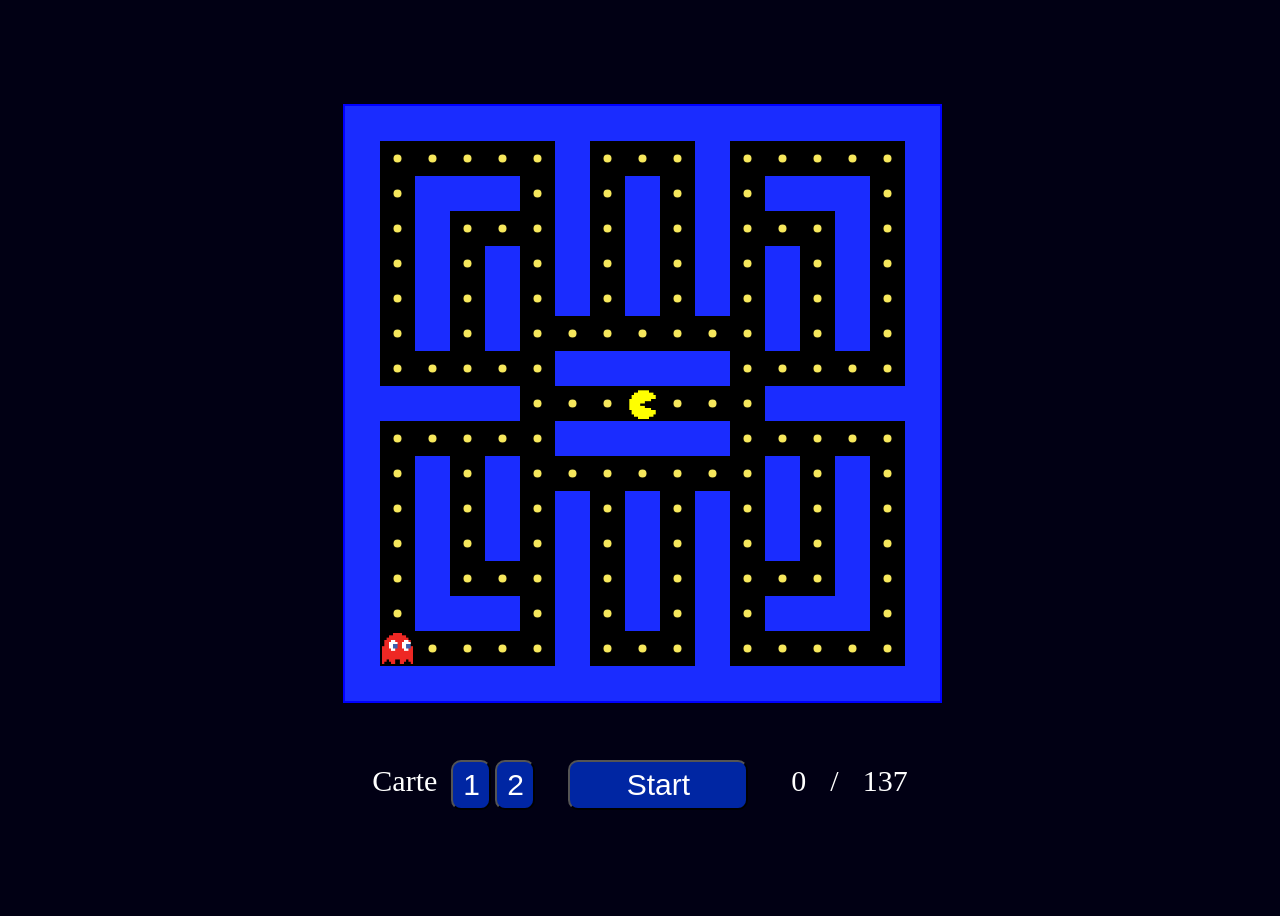
==== index.html @ 07b0a45b "chager 2 cartes" ====
<!DOCTYPE html>
<html lang="fr">
<head>
    <meta charset="UTF-8">
    <meta name="viewport" content="width=device-width, initial-scale=1.0">
    <link href="style.css" rel="stylesheet">
    <link href="style-ambre.css" rel="stylesheet">
    <title>Pac-Man NSI</title>
</head>
<body style="min-width: 700px">
        <!-- zone de jeu : canvas + message overlay -->
        <div id="gameContainer" style="position:relative; width:595px; margin:0 auto 10px;">
            <canvas id="game" width="595" height="595"></canvas>
            <div id="gameMessage" style="display:none; position:absolute; top:50%; left:50%; transform:translate(-50%,-50%); width:85%; text-align:center; font-size:22px; color:#fff; background:rgba(0,0,0,0.7); padding:8px; border-radius:6px; box-sizing:border-box; z-index:10;">
            </div>
        </div>
        <table>
            <tr>
                <td style="padding-right: 30px;">
                    <span>Carte</span>
                    <button id="btnCarte1" type="button" onclick="chargerCarte1();" style="width:40px">1</button>
                    <button id="btnCarte2" type="button" onclick="chargerCarte2();" style="width:40px">2</button>
                </td>
                <td>
                    <button id="btnStart" type="button" onclick="start();start2();">Start</button>
                    <button id="btnRestart" type="button" onclick="recommencer();" style="display:none;">Recommencer</button>
                </td>
                <td style="padding-left: 30px;">
                    <span id="spanPastilleMangee">0</span>
                    <span id="spanPastilleSeparation">/</span>
                    <span id="spanPastilleTotal">0</span>
                </td>
            </tr>
        </table>
    <!---lu en dernier-->
    <script src="pacman.js"></script>
    <script src="pacman-ambre.js"></script>
</body>
</html>
---- style.css ----
body {
  display: flex;
  flex-direction: column;
  justify-content: center;
  align-items: center;
  height: 100vh;
  background-color: rgb(1, 0, 20);
}

canvas {
  border: 2px solid blue;
  background-color: black;
}

button {
  font-size: 30px;
  cursor: pointer;
  background-color: #0026a3;
  color: #fff;
  outline: #fff;
  border-radius: 10px;
  height: 50px;
  width: 180px;
  margin-top: 40px;
}

button:hover {
  background-color: #0e3bcf;
}
---- style-ambre.css ----
#btnRestart {   
  width: auto;
}
 
/* normaliser bouton et compteur : même boîte texte */
button, span {
    display: inline-block;
    font-size: 30px;
    color: #fff;
    height: 50px;
    margin-top: 40px;
    display: inline-block;
    vertical-align: middle;
    line-height: 42px;  /* égal à height => texte centré verticalement */
    padding: 0 10px;    
}

  /* message au dessus de la carte */
  /* container de la zone de jeu */
  #gameContainer {
    position: relative;
    width: 595px;
    margin: 0 auto 10px;
  }

  /* message affiché au-dessus du canvas */
  #gameMessage {
    display: none;
    position: absolute;
    top: 50%;
    left: 50%;
    transform: translate(-50%, -50%);
    width: 85%;
    text-align: center;
    font-size: 22px;
    color: #fff;
    background: rgba(0,0,0,0.7);
    padding: 8px;
    border-radius: 6px;
    box-sizing: border-box;
    z-index: 10;
  }

  /* style pour les boutons désactivés */
  button:disabled {
    opacity: 0.5;
    cursor: not-allowed;
  }
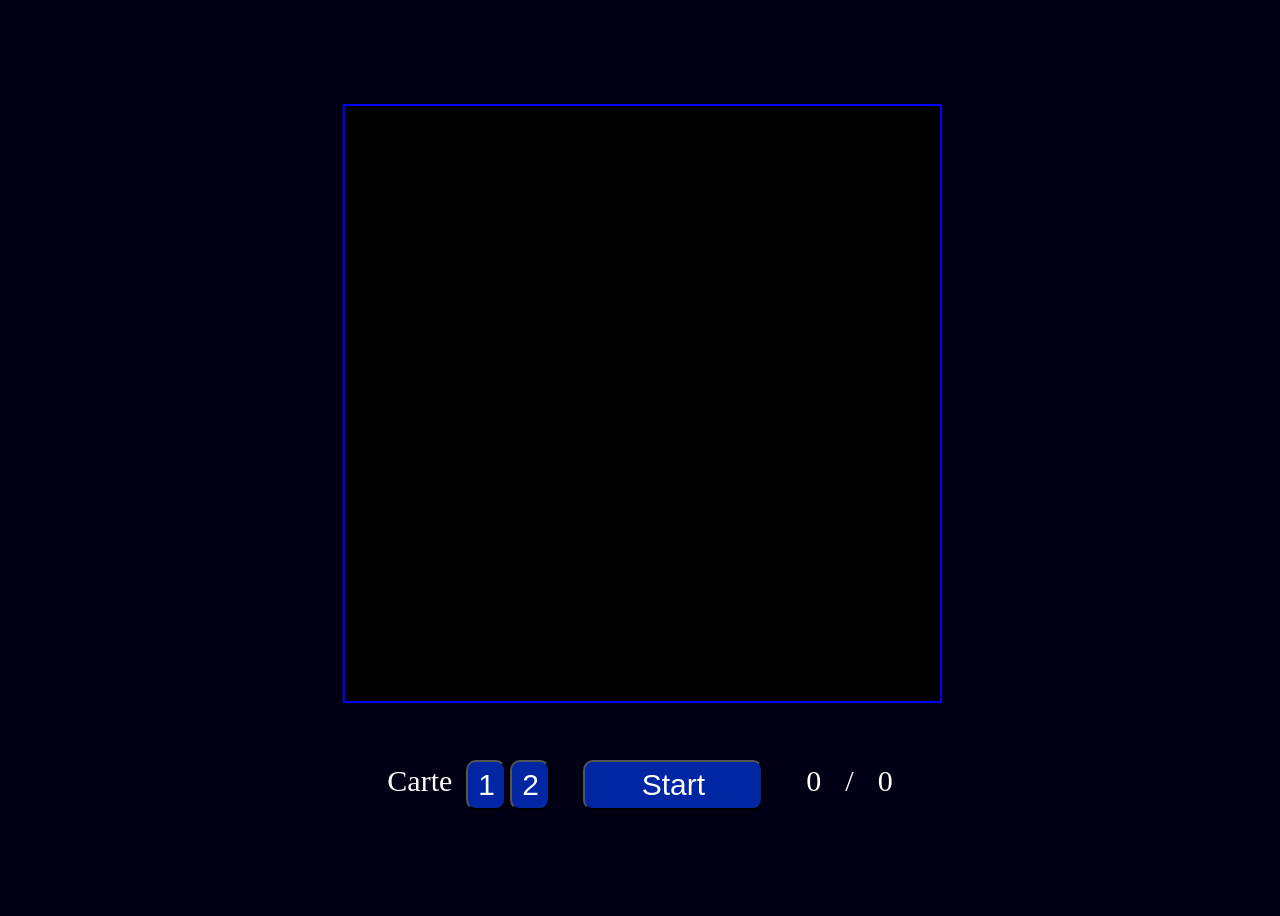
==== commit 14a3b857: "Fix HTML structure and script loading order" ====
--- a/index.html
+++ b/index.html
@@ -22,7 +22,7 @@
                     <button id="btnCarte2" type="button" onclick="chargerCarte2();" style="width:40px">2</button>
                 </td>
                 <td>
-                    <button id="btnStart" type="button" onclick="start();start2();">Start</button>
+                    <button id="btnStart" type="button" onclick="start();">Start</button>
                     <button id="btnRestart" type="button" onclick="recommencer();" style="display:none;">Recommencer</button>
                 </td>
                 <td style="padding-left: 30px;">
@@ -33,7 +33,6 @@
             </tr>
         </table>
     <!---lu en dernier-->
-    <script src="pacman.js"></script>
     <script src="pacman-ambre.js"></script>
 </body>
-</html>+</html>
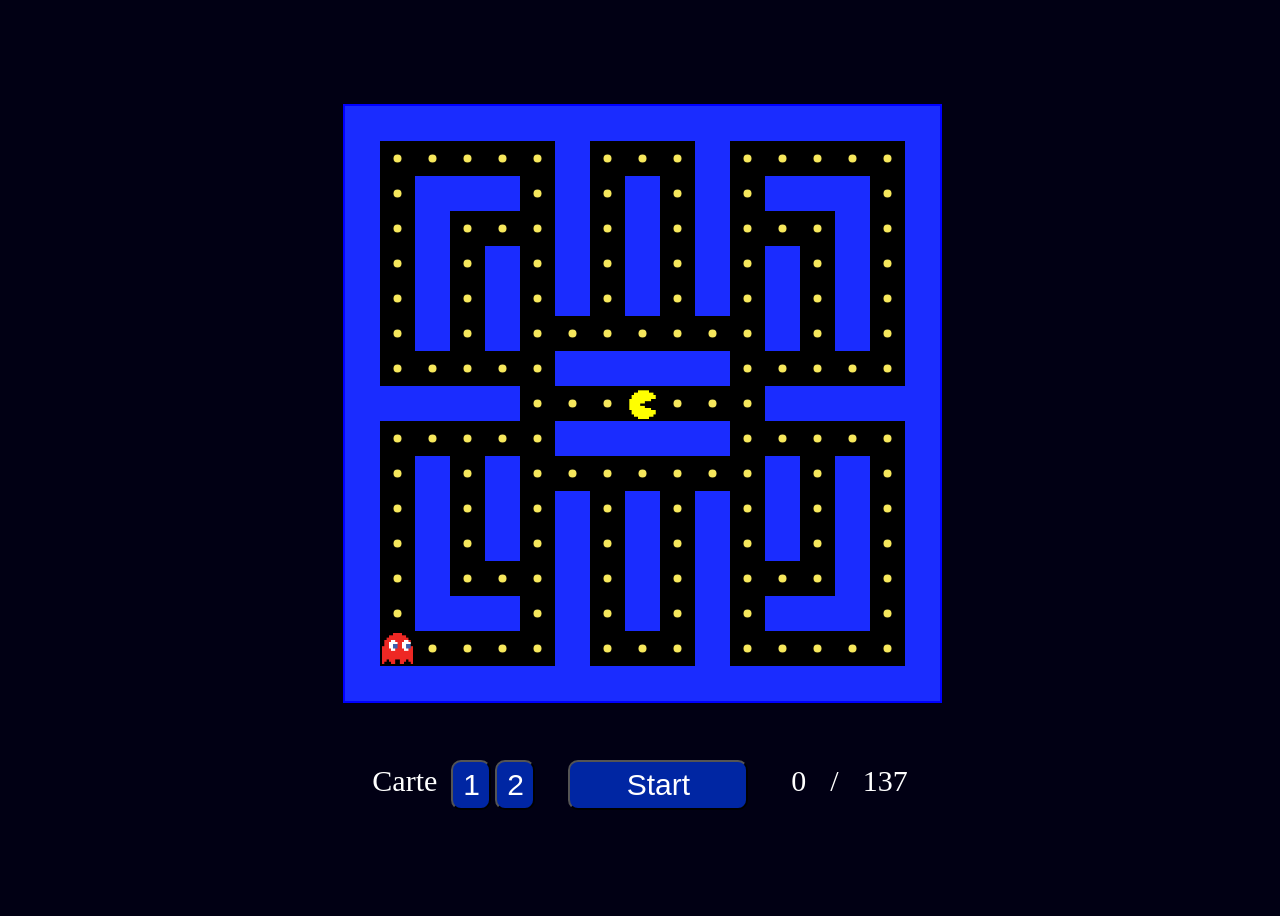
==== commit 3749afca: "corection erreurs" ====
--- a/index.html
+++ b/index.html
@@ -4,7 +4,6 @@
     <meta charset="UTF-8">
     <meta name="viewport" content="width=device-width, initial-scale=1.0">
     <link href="style.css" rel="stylesheet">
-    <link href="style-ambre.css" rel="stylesheet">
     <title>Pac-Man NSI</title>
 </head>
 <body style="min-width: 700px">
@@ -33,6 +32,6 @@
             </tr>
         </table>
     <!---lu en dernier-->
-    <script src="pacman-ambre.js"></script>
+    <script src="pacman.js"></script>
 </body>
 </html>
--- a/style.css
+++ b/style.css
@@ -26,4 +26,53 @@
 
 button:hover {
   background-color: #0e3bcf;
-}+}
+
+#btnRestart {   
+  width: auto;
+}
+ 
+/* normaliser bouton et compteur : même boîte texte */
+button, span {
+    display: inline-block;
+    font-size: 30px;
+    color: #fff;
+    height: 50px;
+    margin-top: 40px;
+    display: inline-block;
+    vertical-align: middle;
+    line-height: 42px;  /* égal à height => texte centré verticalement */
+    padding: 0 10px;    
+}
+
+  /* message au dessus de la carte */
+  /* container de la zone de jeu */
+  #gameContainer {
+    position: relative;
+    width: 595px;
+    margin: 0 auto 10px;
+  }
+
+  /* message affiché au-dessus du canvas */
+  #gameMessage {
+    display: none;
+    position: absolute;
+    top: 50%;
+    left: 50%;
+    transform: translate(-50%, -50%);
+    width: 85%;
+    text-align: center;
+    font-size: 22px;
+    color: #fff;
+    background: rgba(0,0,0,0.7);
+    padding: 8px;
+    border-radius: 6px;
+    box-sizing: border-box;
+    z-index: 10;
+  }
+
+  /* style pour les boutons désactivés */
+  button:disabled {
+    opacity: 0.5;
+    cursor: not-allowed;
+  }
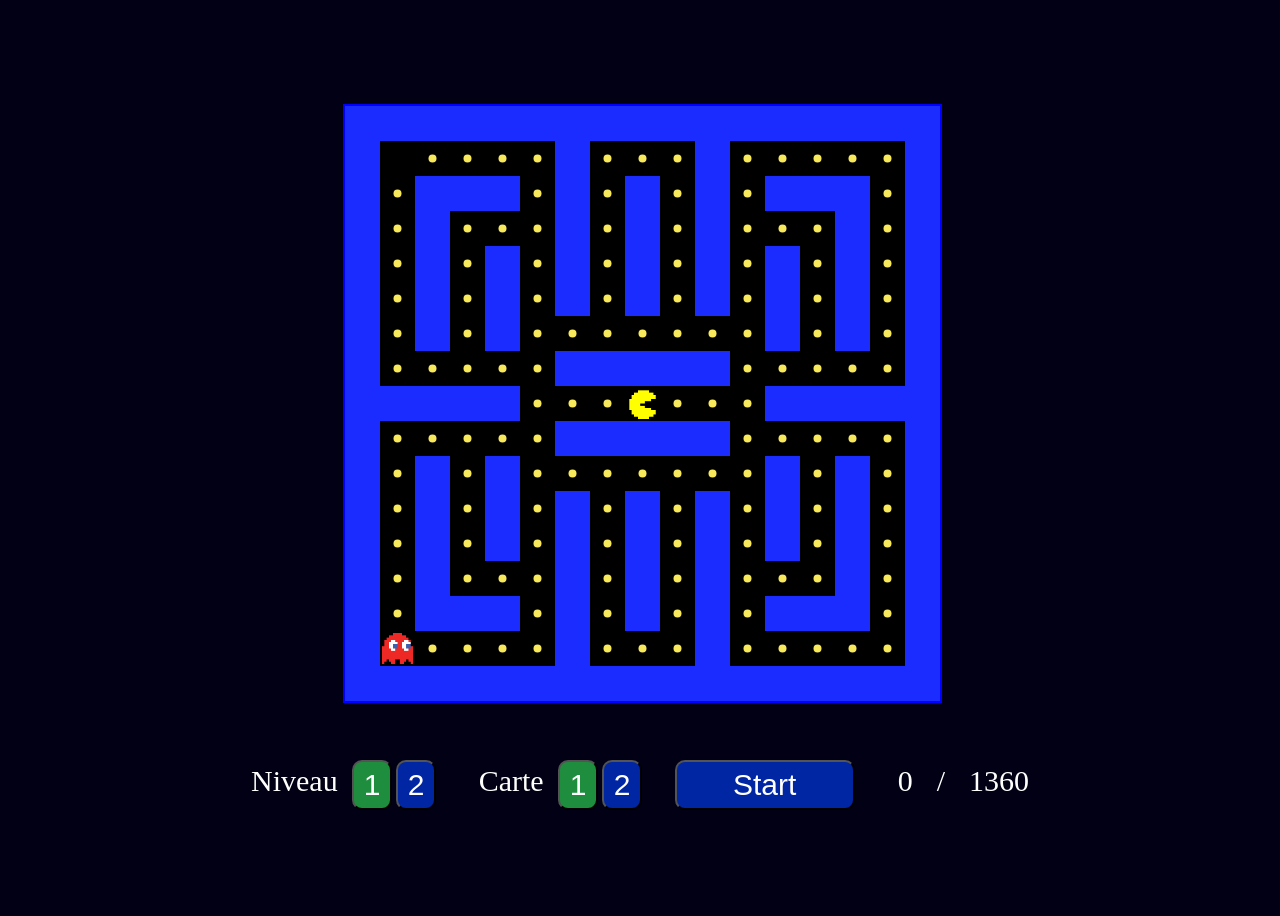
==== commit 687ac752: "adaptation code nouha Co-authored-by: Copilot <copilot@github.com>" ====
--- a/index.html
+++ b/index.html
@@ -8,7 +8,7 @@
 </head>
 <body style="min-width: 700px">
         <!-- zone de jeu : canvas + message overlay -->
-        <div id="gameContainer" style="position:relative; width:595px; margin:0 auto 10px;">
+        <div id="gameContainer" class="carte" style="position:relative; width:595px; margin:0 auto 10px;">
             <canvas id="game" width="595" height="595"></canvas>
             <div id="gameMessage" style="display:none; position:absolute; top:50%; left:50%; transform:translate(-50%,-50%); width:85%; text-align:center; font-size:22px; color:#fff; background:rgba(0,0,0,0.7); padding:8px; border-radius:6px; box-sizing:border-box; z-index:10;">
             </div>
@@ -16,9 +16,14 @@
         <table>
             <tr>
                 <td style="padding-right: 30px;">
+                    <span>Niveau</span>
+                    <button id="btnNiveau1" type="button" onclick="changerNiveau(1);" style="width:40px">1</button>
+                    <button id="btnNiveau2" type="button" onclick="changerNiveau(2);" style="width:40px">2</button>
+                </td>                
+                <td style="padding-right: 30px;">
                     <span>Carte</span>
-                    <button id="btnCarte1" type="button" onclick="chargerCarte1();" style="width:40px">1</button>
-                    <button id="btnCarte2" type="button" onclick="chargerCarte2();" style="width:40px">2</button>
+                    <button id="btnCarte1" type="button" onclick="chargerCarte(1);" style="width:40px">1</button>
+                    <button id="btnCarte2" type="button" onclick="chargerCarte(2);" style="width:40px">2</button>
                 </td>
                 <td>
                     <button id="btnStart" type="button" onclick="start();">Start</button>
--- a/style.css
+++ b/style.css
@@ -47,7 +47,7 @@
 
   /* message au dessus de la carte */
   /* container de la zone de jeu */
-  #gameContainer {
+  .carte {
     position: relative;
     width: 595px;
     margin: 0 auto 10px;
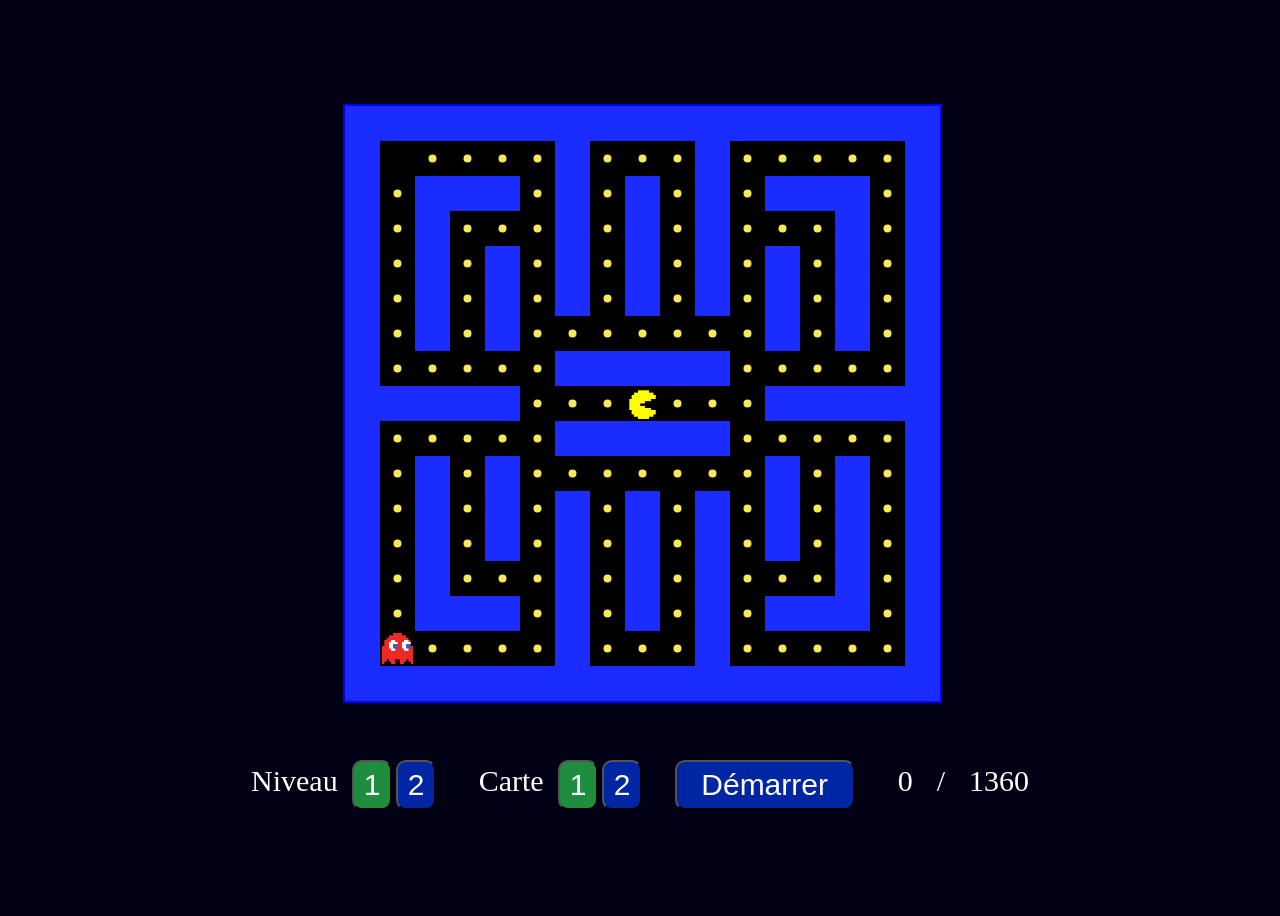
==== commit 5cd55987: "libellé bouton" ====
--- a/index.html
+++ b/index.html
@@ -26,8 +26,8 @@
                     <button id="btnCarte2" type="button" onclick="chargerCarte(2);" style="width:40px">2</button>
                 </td>
                 <td>
-                    <button id="btnStart" type="button" onclick="start();">Start</button>
-                    <button id="btnRestart" type="button" onclick="recommencer();" style="display:none;">Recommencer</button>
+                    <button id="btnStart" type="button" onclick="start();">Démarrer</button>
+                    <button id="btnRestart" type="button" onclick="recommencer();" style="display:none;">Arrêter</button>
                 </td>
                 <td style="padding-left: 30px;">
                     <span id="spanPastilleMangee">0</span>
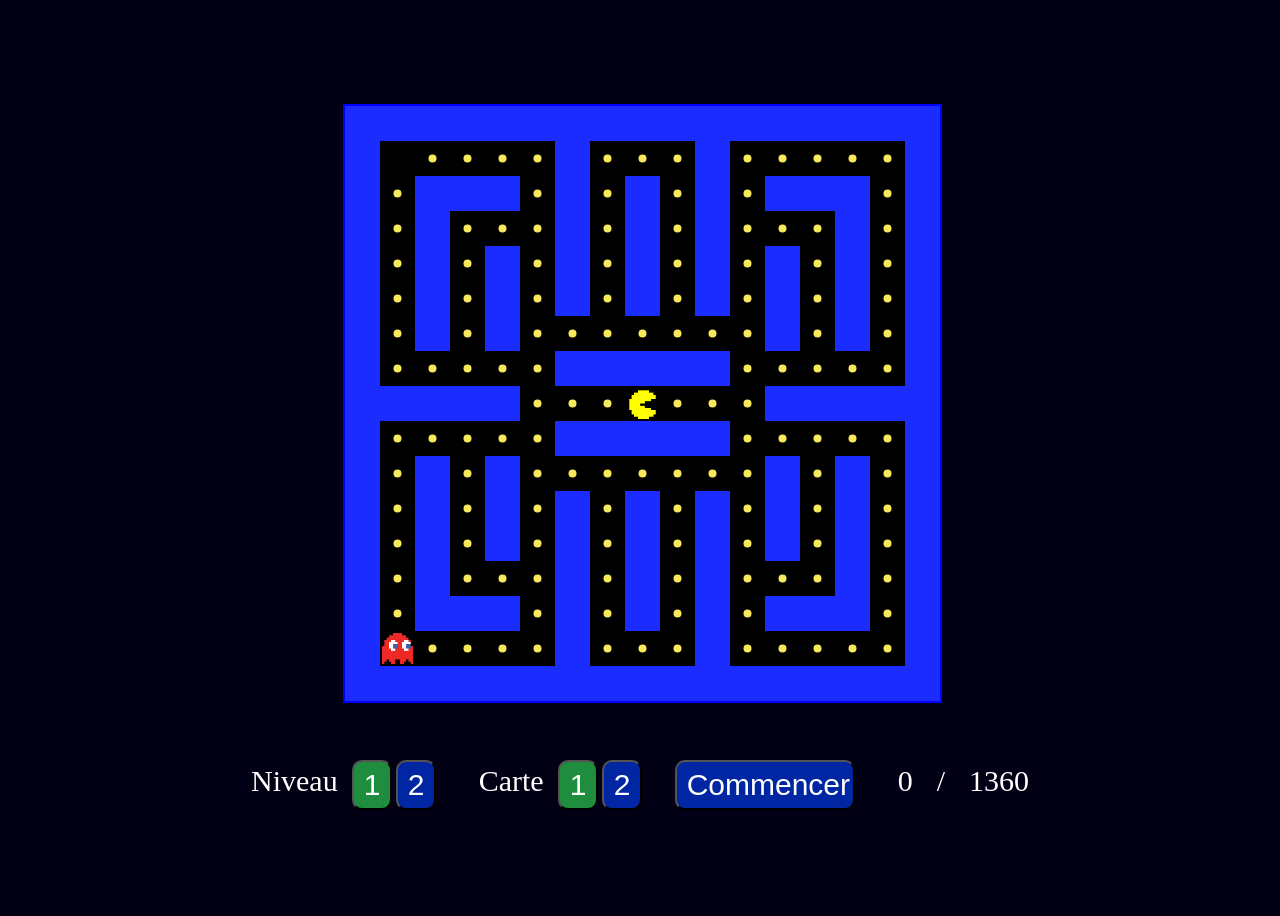
==== commit 31735006: "vitesse fantome Co-authored-by: Copilot <copilot@github.com>" ====
--- a/index.html
+++ b/index.html
@@ -26,8 +26,8 @@
                     <button id="btnCarte2" type="button" onclick="chargerCarte(2);" style="width:40px">2</button>
                 </td>
                 <td>
-                    <button id="btnStart" type="button" onclick="start();">Démarrer</button>
-                    <button id="btnRestart" type="button" onclick="recommencer();" style="display:none;">Arrêter</button>
+                    <button id="btnStart" type="button" onclick="start();">Commencer</button>
+                    <button id="btnRestart" type="button" onclick="recommencer();" style="display:none;">Recommencer</button>
                 </td>
                 <td style="padding-left: 30px;">
                     <span id="spanPastilleMangee">0</span>
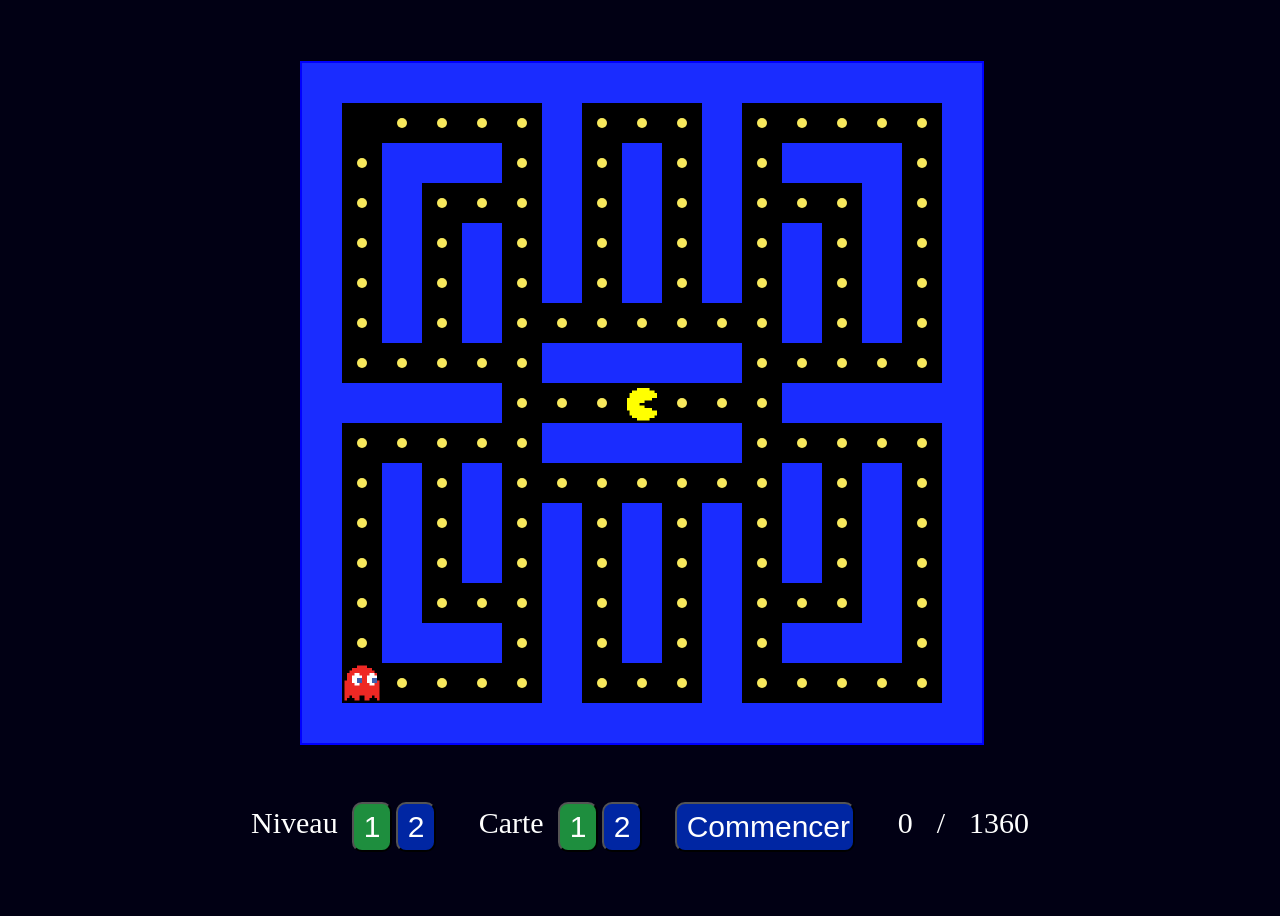
==== commit 4a10b327: "adaptation taille écran jeu Co-authored-by: Copilot <copilot@github.com>" ====
--- a/index.html
+++ b/index.html
@@ -6,9 +6,9 @@
     <link href="style.css" rel="stylesheet">
     <title>Pac-Man NSI</title>
 </head>
-<body style="min-width: 700px">
+<body>
         <!-- zone de jeu : canvas + message overlay -->
-        <div id="gameContainer" class="carte" style="position:relative; width:595px; margin:0 auto 10px;">
+    <div id="gameContainer" class="carte" style="position:relative; margin:0 auto 10px;">
             <canvas id="game" width="595" height="595"></canvas>
             <div id="gameMessage" style="display:none; position:absolute; top:50%; left:50%; transform:translate(-50%,-50%); width:85%; text-align:center; font-size:22px; color:#fff; background:rgba(0,0,0,0.7); padding:8px; border-radius:6px; box-sizing:border-box; z-index:10;">
             </div>
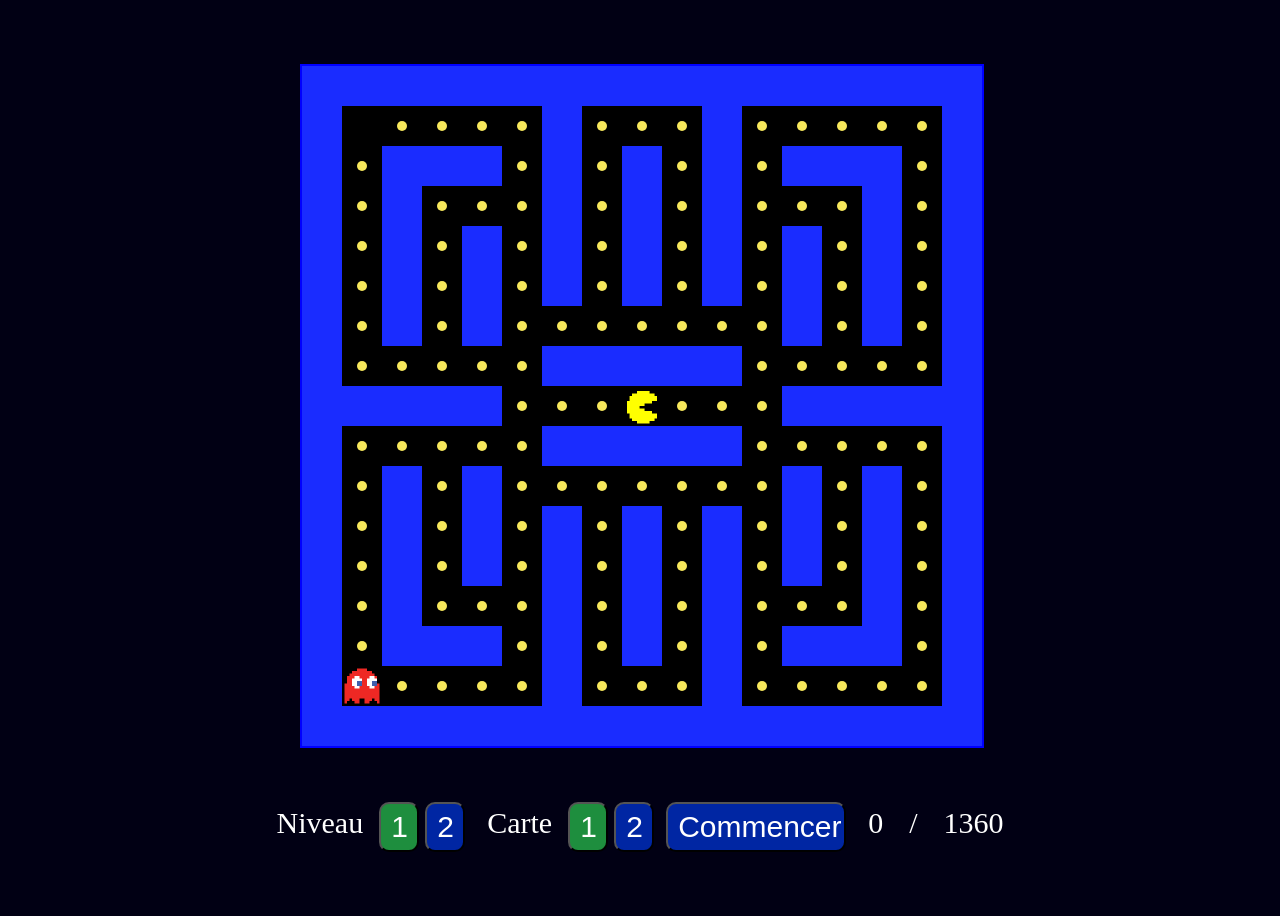
==== commit 917e8faf: "adaptation taille écran" ====
--- a/index.html
+++ b/index.html
@@ -13,29 +13,27 @@
             <div id="gameMessage" style="display:none; position:absolute; top:50%; left:50%; transform:translate(-50%,-50%); width:85%; text-align:center; font-size:22px; color:#fff; background:rgba(0,0,0,0.7); padding:8px; border-radius:6px; box-sizing:border-box; z-index:10;">
             </div>
         </div>
-        <table>
-            <tr>
-                <td style="padding-right: 30px;">
-                    <span>Niveau</span>
-                    <button id="btnNiveau1" type="button" onclick="changerNiveau(1);" style="width:40px">1</button>
-                    <button id="btnNiveau2" type="button" onclick="changerNiveau(2);" style="width:40px">2</button>
-                </td>                
-                <td style="padding-right: 30px;">
-                    <span>Carte</span>
-                    <button id="btnCarte1" type="button" onclick="chargerCarte(1);" style="width:40px">1</button>
-                    <button id="btnCarte2" type="button" onclick="chargerCarte(2);" style="width:40px">2</button>
-                </td>
-                <td>
-                    <button id="btnStart" type="button" onclick="start();">Commencer</button>
-                    <button id="btnRestart" type="button" onclick="recommencer();" style="display:none;">Recommencer</button>
-                </td>
-                <td style="padding-left: 30px;">
-                    <span id="spanPastilleMangee">0</span>
-                    <span id="spanPastilleSeparation">/</span>
-                    <span id="spanPastilleTotal">0</span>
-                </td>
-            </tr>
-        </table>
+        <div id="menu" style="display:flex; flex-wrap:wrap; justify-content:center; gap:12px; max-width:900px; margin:0 auto;">
+            <div style="display:flex; align-items:center; gap:6px; white-space:nowrap;">
+                <span>Niveau</span>
+                <button id="btnNiveau1" type="button" onclick="changerNiveau(1);" style="width:40px">1</button>
+                <button id="btnNiveau2" type="button" onclick="changerNiveau(2);" style="width:40px">2</button>
+            </div>
+            <div style="display:flex; align-items:center; gap:6px; white-space:nowrap;">
+                <span>Carte</span>
+                <button id="btnCarte1" type="button" onclick="chargerCarte(1);" style="width:40px">1</button>
+                <button id="btnCarte2" type="button" onclick="chargerCarte(2);" style="width:40px">2</button>
+            </div>
+            <div style="display:flex; align-items:center; gap:6px; white-space:nowrap;">
+                <button id="btnStart" type="button" onclick="start();">Commencer</button>
+                <button id="btnRestart" type="button" onclick="recommencer();" style="display:none;">Recommencer</button>
+            </div>
+            <div style="display:flex; align-items:center; gap:6px; white-space:nowrap;">
+                <span id="spanPastilleMangee">0</span>
+                <span id="spanPastilleSeparation">/</span>
+                <span id="spanPastilleTotal">0</span>
+            </div>
+        </div>
     <!---lu en dernier-->
     <script src="pacman.js"></script>
 </body>
